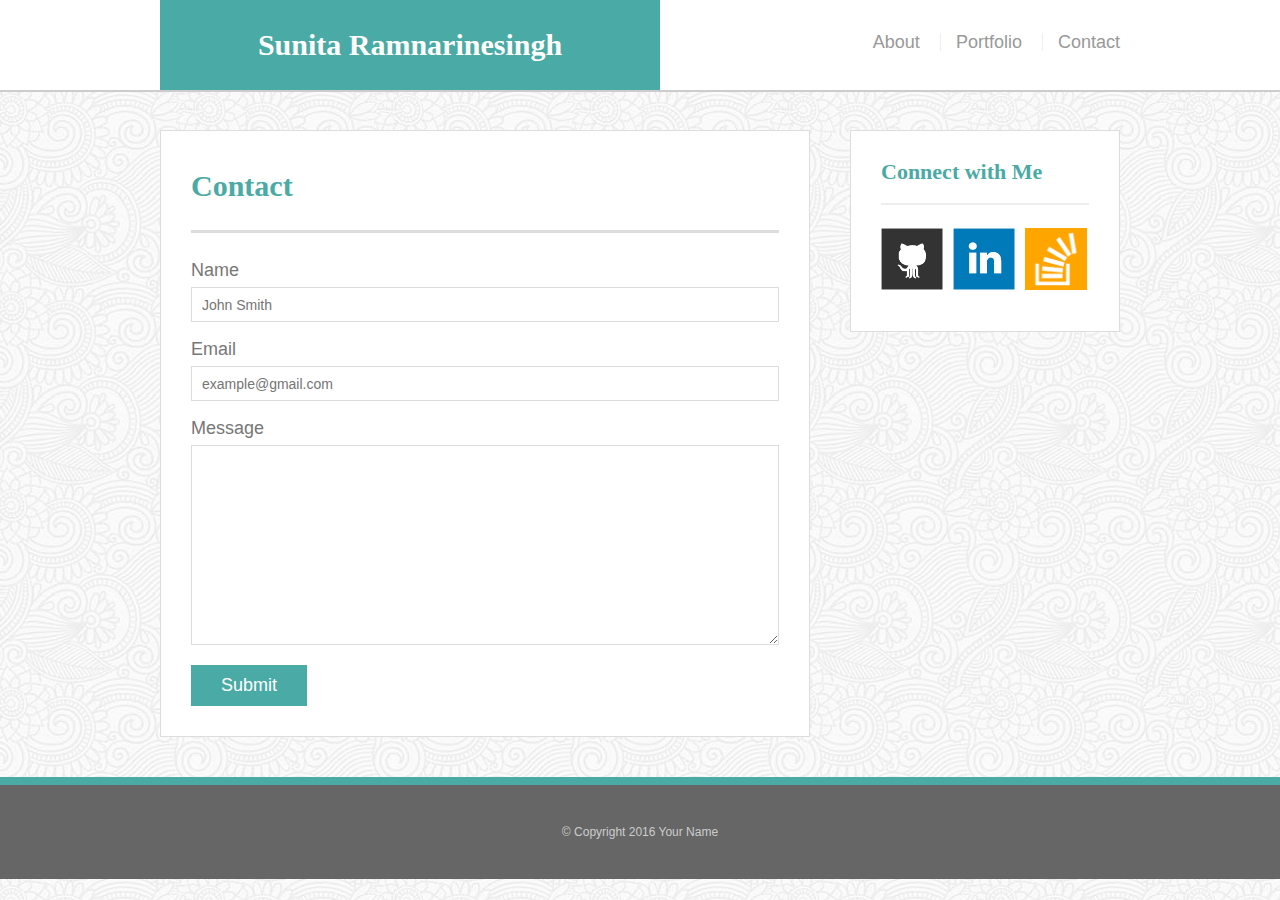
==== contact.html @ 96a559df "starting resposive hwk" ====
<!doctype html>
<html>
<head>
	<meta charset="UTF-8">
	<title>Contact | Sunita</title>
	<link rel="stylesheet" type="text/css" href="assets/css/reset.css">
	<link rel="stylesheet" type="text/css" href="assets/css/style.css">
</head>
<body>

	<header id="masthead">
		<div class="container">
			<a href="index.html" id="logo">Sunita Ramnarinesingh</a>
			<nav>
				<a href="index.html">About</a>
				<a href="portfolio.html">Portfolio</a>
				<a href="contact.html">Contact</a>
			</nav>
		</div>
	</header>

	<div id="main-container" class="container">
		<section class="main-section">
			<h1>Contact</h1>

			<form id="contact-form">
				<ul>
					<li>
						<label for="name">Name</label>
						<input type="text" id="name" name="name" placeholder="John Smith" required="required">
					</li>
					<li>
						<label for="email">Email</label>
						<input type="email" id="email" name="email" placeholder="example@gmail.com" required="required">
					</li>
					<li>
						<label for="message">Message</label>
						<textarea id="message" name="message" required="required"></textarea>
					</li>
				</ul>
				<input type="submit">
			</form>

		</section>

		<section class="sidebar">
			<div id="connect">
				<h2>Connect with Me</h2>

				<img src="assets/images/github-128.png" class="social" alt="Github">
				<img src="assets/images/linkedin-128.png" class="social" alt="LinkedIn">
				<img src="assets/images/stackoverflow-128.png" class="social" alt="Stack Overflow">
			</div>
		</section>
	</div>

	<footer>
		<div class="container">
			&copy; Copyright 2016 Your Name
		</div>
	</footer>
</body>
</html>
---- assets/css/style.css ----
body {
	background: url("../images/symphony.png");
	font-size: 18px;
	line-height: 34px;
	font-family: 'Arial', 'Helvetica Neue', Helvetica, sans-serif;
	color: #777;
}

* {
	box-sizing: border-box;
}

/*general*/

.container {
	width: 100%;
	max-width: 960px;
	margin: 0 auto;
	clear: both;
}
h1, 
h2,
h3,
p {
	margin-bottom: 20px;
}
p:last-child {
	margin-bottom: 0;
}
h1, h2, h3 {
	font-family: 'Georgia', Times, Times New Roman, serif;
	font-weight: 700;
	color: #4aaaa5;
}
h1 {
	font-size: 30px;
	line-height: 49px;
	border-bottom: 3px solid #ddd;
	padding-bottom: 20px;
}
h2,
h3 {
	font-size: 22px;
}

/*header*/

#masthead {
	background: #fff;
	margin: 0 0 30px;
	z-index: 99;
	color: #fff;
	overflow: auto;
	border-bottom: 2px solid #ccc;
	position: fixed;
	width: 100%;
}
#logo {
	width: 500px;
	height: 90px;
	background: #4aaaa5;
	float: left;
	font-family: 'Georgia', Times, Times New Roman, serif;
	text-align: center;
	line-height: 90px;
	color: #fff;
	font-weight: 700;
	font-size: 30px;
	text-decoration: none;
}
nav {
	float: right;
	margin-top: 25px;
}
nav a {
	color: #999;
	text-decoration: none;
	margin-left: 15px;
	display: inline-block;
	border-left: 1px solid #efefef;
	padding-left: 15px;
	line-height: 18px;
}
nav a:first-child {
	border-left: 0 none;
}

/*footer*/

footer {
	background: #666;
	color: #fff;
	padding: 30px 0;
	clear: both;
	border-top: 8px solid #4aaaa5;
	color: #ccc;
	font-size: 12px;
	text-align: center;
}

/*sidebar*/

.sidebar {
	background: #fff;
	padding: 30px;
	width: 100%;
	max-width: 270px;
	float: right;
	border: 1px solid #ddd;
	margin-bottom: 20px;
}
h3,
.sidebar h2 {
	border-bottom: 2px solid #eee;
	padding-bottom: 20px;
	margin-bottom: 15px;
	line-height: 22px;
}
.social {
	width: 62px;
	height: 62px;
	margin-top: 8px;
	margin-right: 5px;
}
.social:last-child {
	margin-right: 0;
}

/*main*/

#main-container {
	padding-top: 130px;
}
.main-section {
	background: #fff;
	padding: 30px;
	margin: 0 0 40px 0;
	width: 100%;
	max-width: 650px;
	float: left;
	border: 1px solid #ddd;
}

/*portfolio page*/

.work {
	width: 274px;
	overflow: auto;
	position: relative;
	float: left;
	margin: 20px 0 25px;
}
.work:nth-child(even) {
	margin-right: 40px;
}
.work img {
	width: 100%;
	border: 0 none;
	opacity: .8;
}
.work h3 {
	border-bottom: 0;
	background: #4aaaa5;
	color: #fff;
	text-align: center;
	position: absolute;
	padding: 15px;
	width: 100%;
	bottom: 20px;
	line-height: 30px;
	margin-bottom: 0;
	font-weight: 300;
}
.auth-image {
	width: 200px;
	height: auto;
	margin-top: 10px;
	float: left;
	margin-right: 25px;
}

/*contact page*/

#contact-form ul {
	margin-bottom: 20px;
}
#contact-form li {
	margin-bottom: 10px;
}
label,
input[type=text],
input[type=email],
textarea {
	display: block;
	width: 100%;
}
input[type=text],
input[type=email],
textarea {
	height: 35px;
	border: 1px solid #ddd;
	padding: 0 10px;
	font-size: 14px;
}
textarea {
	height: 200px;
}
input[type=submit] {
	background: #4aaaa5;
	border: 0 none;
	color: #fff;
	font-size: 18px;
	padding: 10px 30px;
	cursor: pointer;
}
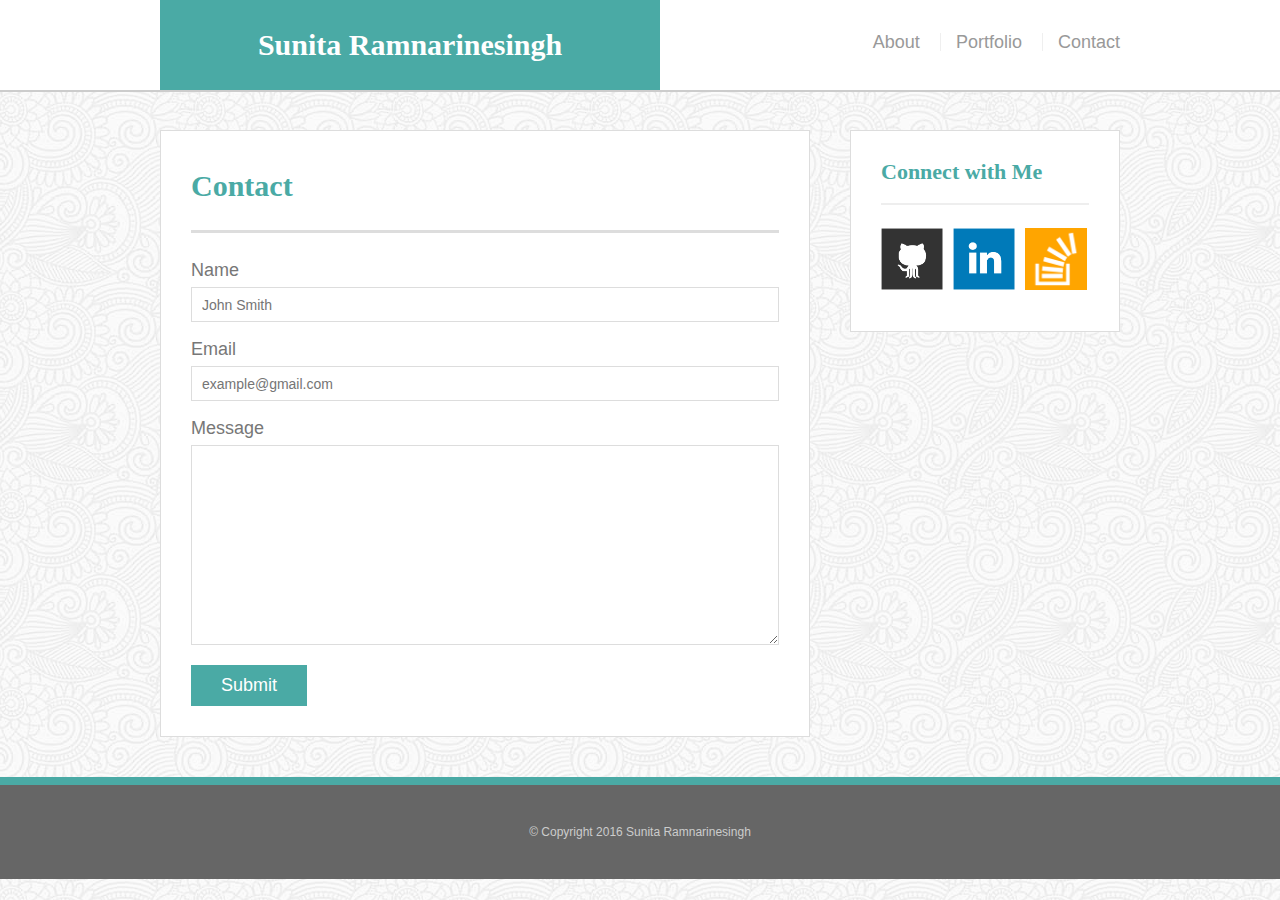
==== commit a2c4f261: "Portfolio index.html is responsive" ====
--- a/contact.html
+++ b/contact.html
@@ -5,6 +5,9 @@
 	<title>Contact | Sunita</title>
 	<link rel="stylesheet" type="text/css" href="assets/css/reset.css">
 	<link rel="stylesheet" type="text/css" href="assets/css/style.css">
+
+	<!--Viewport for device viewing-->
+	<meta name="viewport" content="width=device-width, initial-scale=1">
 </head>
 <body>
 
@@ -56,7 +59,7 @@
 
 	<footer>
 		<div class="container">
-			&copy; Copyright 2016 Your Name
+			&copy; Copyright 2016 Sunita Ramnarinesingh
 		</div>
 	</footer>
 </body>
--- a/assets/css/style.css
+++ b/assets/css/style.css
@@ -212,4 +212,98 @@
 	font-size: 18px;
 	padding: 10px 30px;
 	cursor: pointer;
-}+}
+
+/*Responsive Media Query 980*/
+@media only screen and (max-width: 980px) {
+
+	#logo {
+	margin-left: 3%;
+	}
+
+
+	.main-section {
+	width: 55%;
+	margin-left: 3%
+	}
+
+	.sidebar {
+	
+	float: left;
+	margin-left: 5%
+	}
+}
+
+
+/*Responsive Media Query 768*/
+@media only screen and (max-width: 768px) {
+
+	#logo {
+	width: 50%;
+	margin-left: 3%;
+	font-size: 30px;
+
+	}
+
+	nav {
+	width: 47%;
+	text-align: center;
+	max-width: 768px;
+		
+	}
+
+	.main-section {
+	width: 94%;
+	max-width: 768px;
+	margin-left: 3%;
+	margin-right: 3%;
+
+	}
+
+	.sidebar {
+	max-width: 94%;
+	float: left;
+	margin-left: 3%;
+	margin-right: 3%;
+	}
+
+}
+
+/*Responsive Media Query 640*/
+
+@media only screen and (max-width: 640px) {
+
+	#logo {
+	width: 100%;
+	max-width: 640px;
+	margin-left: 0%;
+
+	}
+
+	nav {
+	width: 100%;
+	max-width: 640px;
+	margin-left: 0%;
+
+	}
+
+	.main-section {
+	width: 94%;
+	max-width: 768px;
+	margin-top: 7%;
+	margin-left: 3%;
+	margin-right: 3%;
+
+	}
+
+	.sidebar {
+	max-width: 94%;
+	float: left;
+	margin-left: 3%;
+	margin-right: 3%;
+	}
+
+	
+
+
+}
